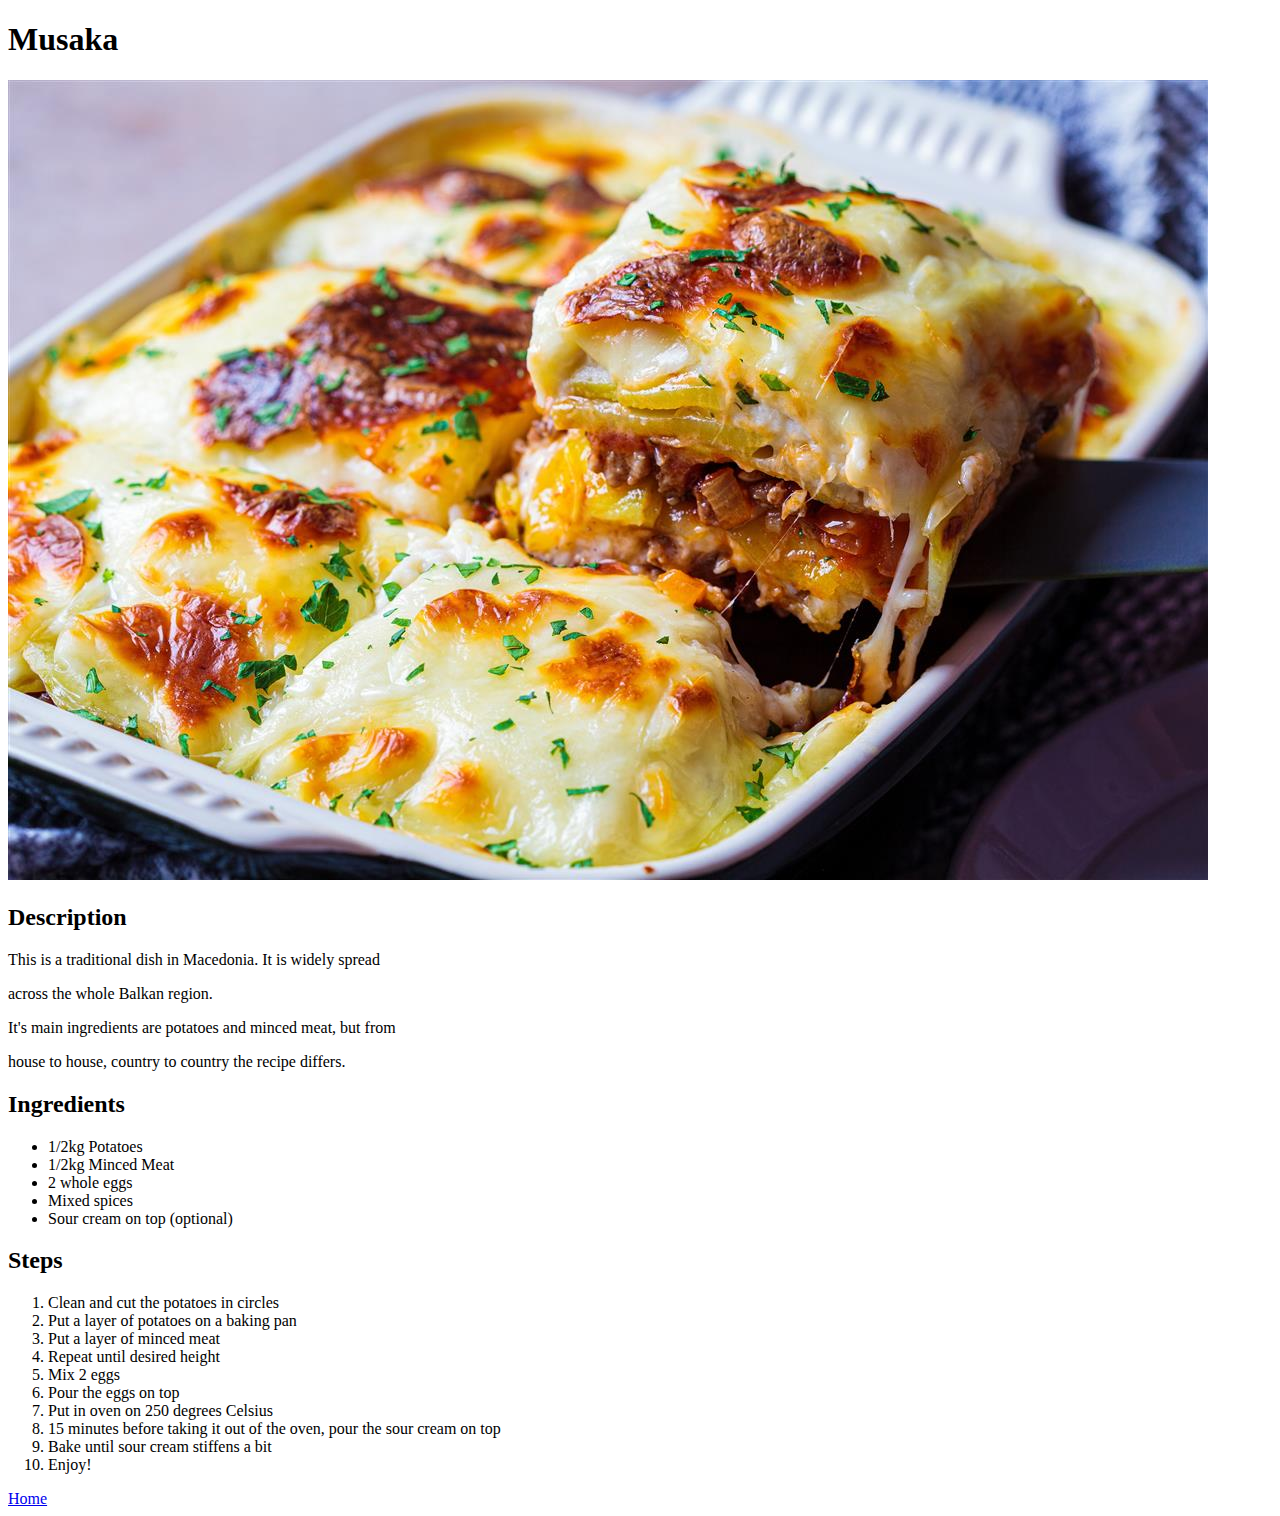
==== Recipes/musaka.html @ a9bab228 "Izrabotka na vebsajt za recepti za Odin Project" ====
<!DOCTYPE html>
<html lang="en">
<head>
    <meta charset="UTF-8">
    <meta http-equiv="X-UA-Compatible" content="IE=edge">
    <meta name="viewport" content="width=device-width, initial-scale=1.0">
    <title>Musaka</title>
</head>
<body>
    <h1>Musaka</h1>
    <img src="../images/musaka.jpg"></img>  
    <h2>Description</h2>
    <p>     This is a traditional dish in Macedonia. It is widely spread</p>
    <p>across the whole Balkan region.</p>
    <p>     It's main ingredients are potatoes and minced meat, but from</p>
    <p>house to house, country to country the recipe differs.</p>
    <h2>Ingredients</h2>
    <ul>
        <li>1/2kg Potatoes</li>
        <li>1/2kg Minced Meat</li>
        <li>2 whole eggs</li>
        <li>Mixed spices</li>
        <li>Sour cream on top (optional)</li>
    </ul>
    <h2>Steps</h2>
    <ol>
        <li>Clean and cut the potatoes in circles</li>
        <li>Put a layer of potatoes on a baking pan</li>
        <li>Put a layer of minced meat</li>
        <li>Repeat until desired height</li>
        <li>Mix 2 eggs</li>
        <li>Pour the eggs on top</li>
        <li>Put in oven on 250 degrees Celsius</li>
        <li>15 minutes before taking it out of the oven, pour the sour cream on top</li>
        <li>Bake until sour cream stiffens a bit</li>
        <li>Enjoy!</li>
    </ol>

    <a href="../index.html">Home</a>

</body>
</html>
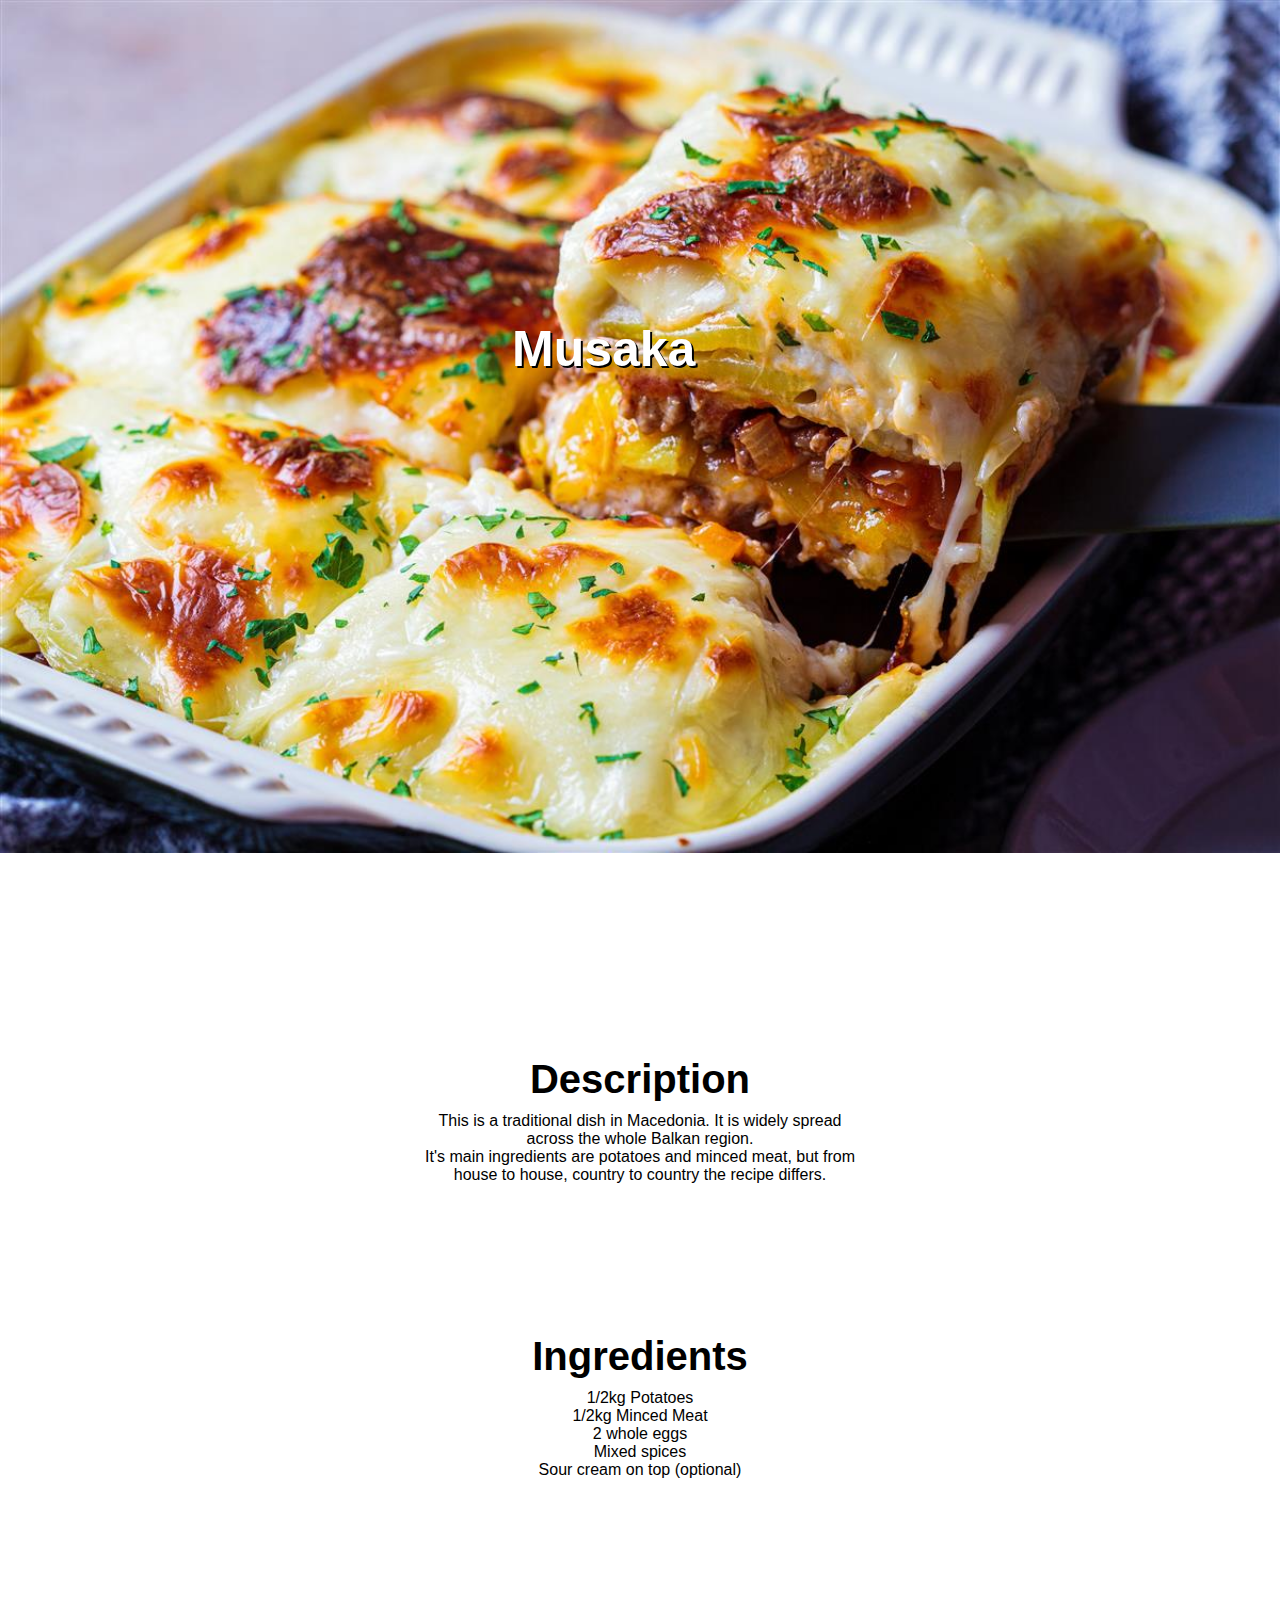
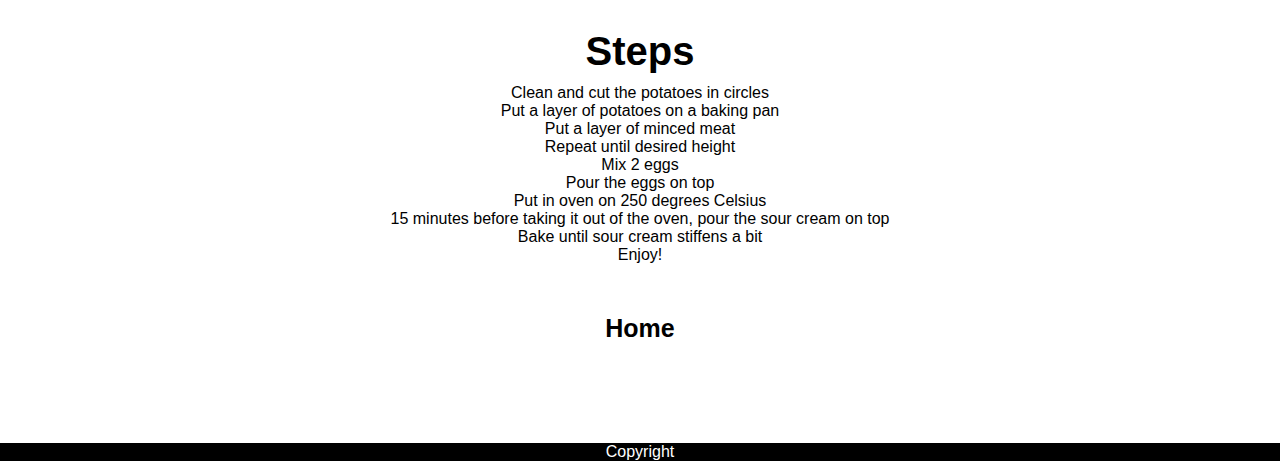
==== commit 64c2b3fa: "Vmetnuvanje CSS" ====
--- a/Recipes/musaka.html
+++ b/Recipes/musaka.html
@@ -5,25 +5,27 @@
     <meta http-equiv="X-UA-Compatible" content="IE=edge">
     <meta name="viewport" content="width=device-width, initial-scale=1.0">
     <title>Musaka</title>
+    <link rel="stylesheet" href="../styles/styles.css">
+
 </head>
 <body>
-    <h1>Musaka</h1>
-    <img src="../images/musaka.jpg"></img>  
-    <h2>Description</h2>
-    <p>     This is a traditional dish in Macedonia. It is widely spread</p>
-    <p>across the whole Balkan region.</p>
-    <p>     It's main ingredients are potatoes and minced meat, but from</p>
-    <p>house to house, country to country the recipe differs.</p>
-    <h2>Ingredients</h2>
-    <ul>
+    <h1 class="header-text">Musaka</h1>
+    <img src="../images/musaka.jpg" class="banner"></img>  
+    <h2 class="header2">Description</h2>
+    <p class="text">     This is a traditional dish in Macedonia. It is widely spread</p>
+    <p class="text">across the whole Balkan region.</p>
+    <p class="text">     It's main ingredients are potatoes and minced meat, but from</p>
+    <p class="text">house to house, country to country the recipe differs.</p>
+    <h2 class="header2">Ingredients</h2>
+    <ul class="text ingredients">
         <li>1/2kg Potatoes</li>
         <li>1/2kg Minced Meat</li>
         <li>2 whole eggs</li>
         <li>Mixed spices</li>
         <li>Sour cream on top (optional)</li>
     </ul>
-    <h2>Steps</h2>
-    <ol>
+    <h2 class="header2">Steps</h2>
+    <ol class="text">
         <li>Clean and cut the potatoes in circles</li>
         <li>Put a layer of potatoes on a baking pan</li>
         <li>Put a layer of minced meat</li>
@@ -36,7 +38,9 @@
         <li>Enjoy!</li>
     </ol>
 
-    <a href="../index.html">Home</a>
-
+    <h5 class="home-btn"><a href="../index.html">Home</a></h5>
+    <div class="footer">
+        <a>Copyright</a>
+    </div>
 </body>
 </html>--- a/styles/styles.css
+++ b/styles/styles.css
@@ -0,0 +1,86 @@
+* {
+    padding: 0;
+    margin: 0;
+    font-family: Verdana, Geneva, Tahoma, sans-serif;
+}
+
+.banner {
+    width: 100%;
+    height: auto;
+    padding-bottom: 50px;
+}
+
+.header-text {
+    position: absolute;
+    color: white;
+    padding-left: 40%;
+    padding-top: 25%;
+    font-weight: bold;
+    font-size: 50px;
+    text-shadow: 2px 2px black;
+}
+
+
+.header2 {
+    padding-top: 150px;
+    text-align: center;
+    font-size: 40px;
+    padding-bottom: 10px;
+    font-weight: bold;    
+}
+
+text {
+    text-align: center;
+    font-size: 25px;
+}
+
+ol {
+    text-align: center;
+}
+
+ul {
+    padding-top: 50px;
+    padding-bottom: 100px;
+    text-align: center;
+}
+
+ul.ingredients {
+    padding-top: 0px;
+    padding-bottom: 0px;
+    text-align: center;
+}
+
+ul li a, #menu-btn{
+    text-decoration: none;
+    color: black;
+    font-size: 50px;
+}
+
+#menu-btn{
+    font-weight: bold;
+    font-size: 60px;
+    padding-bottom: 20px;
+}
+
+.home-btn{
+    padding-top: 50px;
+    text-align: center;
+    font-size: 25px;
+}
+
+.home-btn a {
+    color: black;
+    text-decoration: none;
+}
+
+
+.footer {
+    background-color: black;
+    color: white;
+    text-align: center;
+    margin-top: 100px;
+}
+
+p {
+    text-align: center;
+}